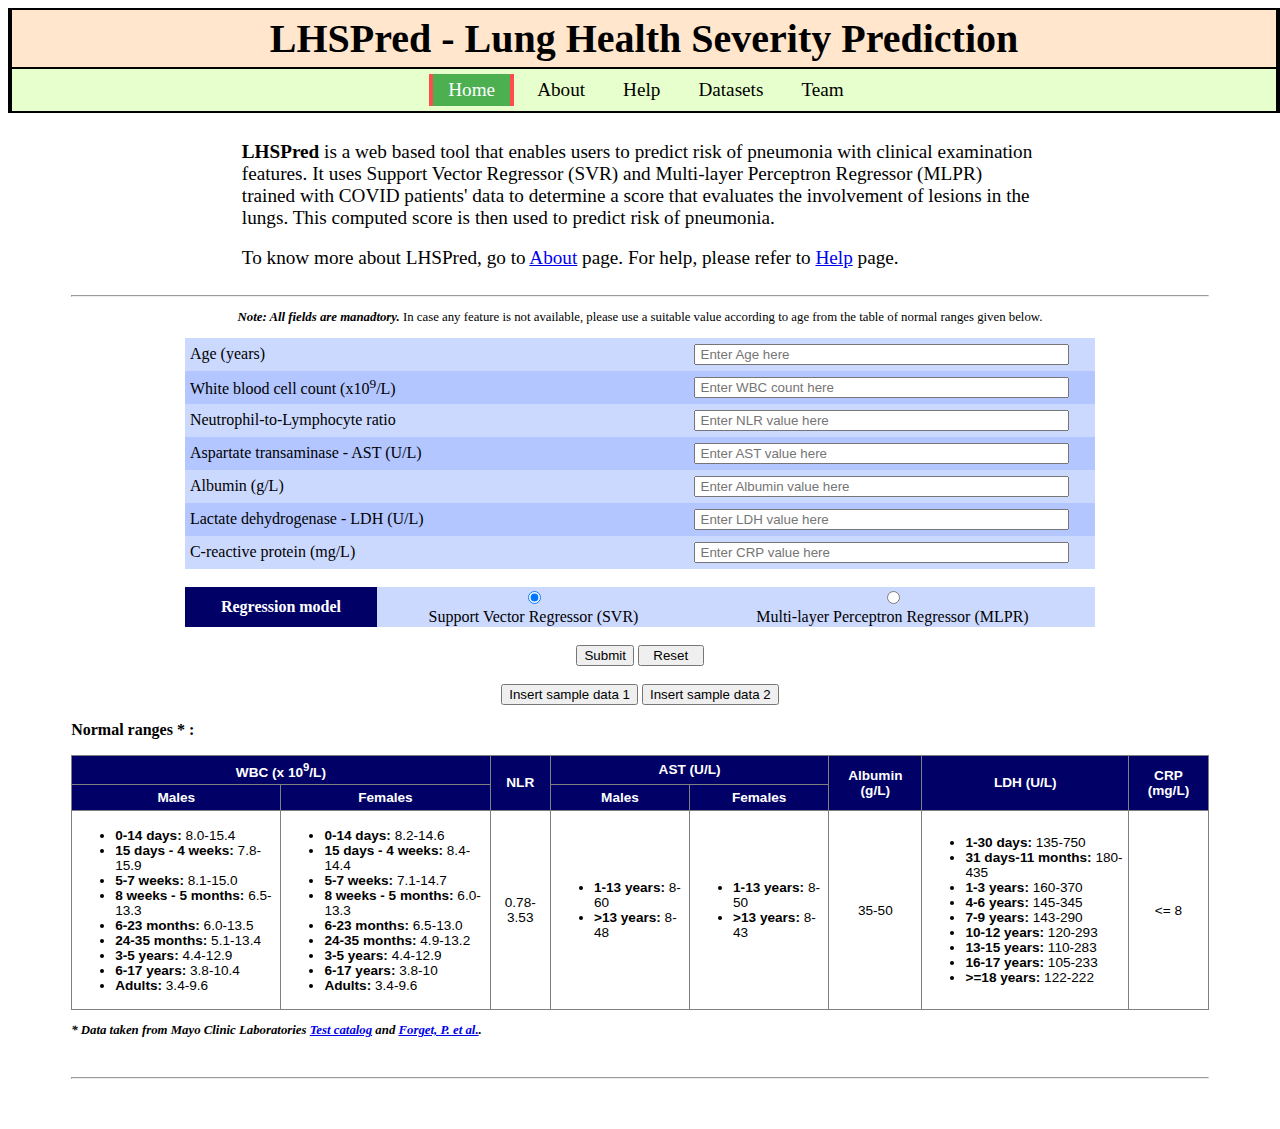
==== index.html @ 634d1f1c "Add web code and resources" ====
<!DOCTYPE html>
<html>
    <head>
        <meta charset="UTF-8">
        <title>Home - LHSPred</title>
        <link rel = "stylesheet" type = "text/css" href = "css/main.css" />
        <script>
            var demoData = [[30,4.86,1.26,13.9,39.36,137,0.32], [54,6.48,5.064,20,30.24,331.3,120]];
            function addDemoData(index) {
                var data = demoData[index];
                for(var i=0; i<data.length; ++i)
//                     alert('inp'+i+document.getElementById('inp'+i));
                    document.getElementById('inp'+i).value = data[i];
            }
        </script>
    </head>
    <body>
        <div class = "section_header">
            <center><p class="title">LHSPred - Lung Health Severity Prediction</p></center>
        </div>

        <div class = "section_menu">
            <center>
            <table cellpadding="3px">
                <tr class="nav">
                    <td class="nav"><a href="#" class="active">Home</a></td>
                    <td class="nav"><a href="about.html" class="side_nav">About</a></td>
                    <td class="nav"><a href="help.html" class="side_nav">Help</a></td>
                    <td class="nav"><a href="datasets.php?type=tt" class="side_nav">Datasets</a></td>
                    <td class="nav"><a href="team.html" class="side_nav">Team</a></td>
                </tr>
            </table>
            </center>
        </div>

        <!--<div class = "section_left"></div>-->
        
        <div class = "section_middle">
            <br/>
            <p class="intro">
                <b>LHSPred</b> is a web based tool that enables users to predict risk of 
                pneumonia with clinical examination features. It uses Support Vector Regressor 
                (SVR) and Multi-layer Perceptron Regressor (MLPR) trained with COVID patients' 
                data to determine a score that evaluates the involvement of lesions in the lungs. 
                This computed score is then used to predict risk of pneumonia.
            </p><br/>
            <p class="intro">
                To know more about LHSPred, go to <a href="about.html">About</a> page. For help, 
                please refer to <a href="help.html">Help</a> page.
            </p>
            <br/><hr/>
            <p style="font-size:0.8em;text-align:center;">
                <b><i>Note: All fields are manadtory.</i></b> In case any feature is not available, 
                please use a suitable value according to age from the table of normal ranges given below.
            </p>
            <form action = "prediction.php" method = "POST">
                <table class = "form" border = "0" id = "stable">
                    <tr>
                        <td style="padding-left : 5px;">Age (years)</td>
                        <td><input type = "number" class = "full" min = "1" name = "age" id="inp0" placeholder="Enter Age here" required /></td>
                    </tr>
                    <tr>
                        <td style="padding-left : 5px;">White blood cell count (x10<sup>9</sup>/L)</td>
                        <td><input type = "number" class = "full" min = "0" step = "0.001" name = "wbc" id="inp1" placeholder="Enter WBC count here" required /></td>
                    </tr>
                    <tr>
                        <td style="padding-left : 5px;">Neutrophil-to-Lymphocyte ratio</td>
                        <td><input type = "number" class = "full" min = "0" step = "0.001" name = "nlr" id="inp2" placeholder="Enter NLR value here" required /></td>
                    </tr>
                    <tr>
                        <td style="padding-left : 5px;">Aspartate transaminase - AST (U/L)</td>
                        <td><input type = "number" class = "full" min = "0" step = "0.001" name = "ast" id="inp3" placeholder="Enter AST value here" required /></td>
                    </tr>
                    <tr>
                        <td style="padding-left : 5px;">Albumin (g/L)</td>
                        <td><input type = "number" class = "full" min = "0" step = "0.001" name = "albumin" id="inp4" placeholder="Enter Albumin value here" required /></td>
                    </tr>
                    <tr>
                        <td style="padding-left : 5px;">Lactate dehydrogenase - LDH (U/L)</td>
                        <td><input type = "number" class = "full" min = "0" step = "0.001" name = "ldh" id="inp5" placeholder="Enter LDH value here" required /></td>
                    </tr>
                    <tr>
                        <td style="padding-left : 5px;">C-reactive protein (mg/L)</td>
                        <td><input type = "number" class = "full" min = "0" step = "0.001" name = "crp" id="inp6" placeholder="Enter CRP value here" required /></td>
                    </tr>
                </table>
                <br/>
                <table class = "form" border = "0">
                    <tr>
                        <th>Regression model</th>
                        <td><center><input type = "radio" name = "model_id" value = "SVR" checked /><br/>Support Vector Regressor (SVR)</center></td>
                        <td><center><input type = "radio" name = "model_id" value = "MLPR"/><br/>Multi-layer Perceptron Regressor (MLPR)</center></td>
<!--                         <td><center><input type = "radio" name = "model_id" value = "x"/><br/>x</center></td> -->
                    </tr>
                </table>
                <br/>
                <center>
                    <input type = "submit" value = "Submit" />
                    <input type = "reset" value = "  Reset  " />
                    <br/><br/>
                    <input type="button" onclick="addDemoData(0)" value="Insert sample data 1" />
                    <input type="button" onclick="addDemoData(1)" value="Insert sample data 2" />
                </center>
            </form>
            <p><b>Normal ranges * : </b><p>
            <table border=1 cellpadding="3px" style="border-collapse:collapse; font:0.85em Arial; width:100%;">
                <tr>
                    <th colspan="2">WBC (x 10<sup>9</sup>/L)</th>
                    <th rowspan="2">NLR</th>
                    <th colspan="2">AST (U/L)</th>
                    <th rowspan="2">Albumin (g/L)</th>
                    <th rowspan="2" colspan="1">LDH (U/L)</th>
                    <th rowspan="2">CRP (mg/L)</th>
                </tr>
                <tr>
                    <th colspan="1">Males</th>
                    <th colspan="1">Females</th>
                    <th colspan="1">Males</th>
                    <th colspan="1">Females</th>
                </tr>
                <tr>
                    <td>
                        <ul>
                            <li><b>0-14 days:</b> 8.0-15.4</li>
                            <li><b>15 days - 4 weeks:</b> 7.8-15.9</li>
                            <li><b>5-7 weeks:</b> 8.1-15.0</li>
                            <li><b>8 weeks - 5 months:</b> 6.5-13.3</li>
                            <li><b>6-23 months:</b> 6.0-13.5</li>
                            <li><b>24-35 months:</b> 5.1-13.4</li>
                            <li><b>3-5 years:</b> 4.4-12.9</li>
                            <li><b>6-17 years:</b> 3.8-10.4</li>
                            <li><b>Adults:</b> 3.4-9.6</li>
                        </ul>
                    </td>
                    <td>
                        <ul>
                            <li><b>0-14 days:</b> 8.2-14.6</li>
                            <li><b>15 days - 4 weeks:</b> 8.4-14.4</li>
                            <li><b>5-7 weeks:</b> 7.1-14.7</li>
                            <li><b>8 weeks - 5 months:</b> 6.0-13.3</li>
                            <li><b>6-23 months:</b> 6.5-13.0</li>
                            <li><b>24-35 months:</b> 4.9-13.2</li>
                            <li><b>3-5 years:</b> 4.4-12.9</li>
                            <li><b>6-17 years:</b> 3.8-10</li>
                            <li><b>Adults:</b> 3.4-9.6</li>
                        </ul>
                    </td>
                    <td rowspan="1"><center>0.78-3.53</center></td>
                    <td>
                        <ul>
                            <li><b>1-13 years:</b> 8-60</li>
                            <li><b>&gt;13 years:</b> 8-48</li>
                        </ul>
                    </td>
                    <td>
                        <ul>
                            <li><b>1-13 years:</b> 8-50</li>
                            <li><b>&gt;13 years:</b> 8-43</li>
                        </ul>
                    </td>
                    <td rowspan="1"><center>35-50</center></td>
                    <td>
                        <ul>
                            <li><b>1-30 days:</b> 135-750</li>
                            <li><b>31 days-11 months:</b> 180-435</li>
                            <li><b>1-3 years:</b> 160-370</li>
                            <li><b>4-6 years:</b> 145-345</li>
                            <li><b>7-9 years:</b> 143-290</li>
                            <li><b>10-12 years:</b> 120-293</li>
                            <li><b>13-15 years:</b> 110-283</li>
                            <li><b>16-17 years:</b> 105-233</li>
                            <li><b>&gt;=18 years:</b> 122-222</li>
                        </ul>
                    </td>
                    <td rowspan="1"><center>&lt;= 8</center></td>
                </tr>
            </table>
            <p style="font-size:0.8em;//text-align:center;">
                <b><i>* Data taken from Mayo Clinic Laboratories 
                <a href="https://www.mayocliniclabs.com/test-catalog/">Test catalog</a> and 
                <a href="https://doi.org/10.1186/s13104-016-2335-5">Forget, P. et al.</a>.</i></b>
            </p>
            <br/><hr/>
            <p>&nbsp;</p>
        </div>
    </body>
</html>
---- css/main.css ----
.section_header{
    width: 100%;
    background-color: #ffe6cc;
    border-style: solid;
    border-width: 2px 4px 0px 4px;
}
.title{
/*     background-color: #ffe6cc; */
    font-size: 2.5em;
    font-weight: bold;
    margin: 0;
    padding: 5px;
/*     margin-color: #ffe6cc; */
}
.section_menu{
    width : 100%;
    background-color : #e6ffcc;
    border-style : solid;
    border-width : 2px 4px 2px 4px;
}
.section_left{
    padding : 20px 0px 0px 0px;
    width : 14%;
    float : left;
}
.section_middle{
    width : 90%;
    margin: 0% 5% 0% 5%;
/*     float : right; */
    padding-top : 10px;
    /*                 background-color : lightyellow */
}
.section_right{
    width : 85%;
/*     margin: 0% 5% 0% 5%; */
    float : right;
    padding-top : 10px;
    /*                 background-color : lightyellow */
}
div.side_nav{
    border-style : solid;
    border-width : 0px 0px 1px 0px;
    background-color : #e6ffcc;
}
a.side_nav{
    display : block;
    padding : 5px 15px 5px 15px;
    font-size: 1.2em;
    text-decoration : none;
    color : black;
}
a.side_nav:hover{
    background-color : #dddddd;
}
a.active {
    background-color: #4CAF50;
    color: white;
    font-size: 1.2em;
    display : block;
    padding : 5px 15px 5px 15px;
    text-decoration : none;
    border-style : solid;
    border-color : #ff4d4d;
    border-width : 0px 4px 0px 4px;
}
table.form{
    border-collapse : collapse;
    border-width : 0px;
    width : 80%;
    margin-left : 10%;
    margin-right : 10%;
}
table.form tr:nth-child(odd){
    background-color : #ccd9ff;
}
table.form tr:nth-child(even){
    background-color : #b3c6ff;
}
table.view{
    border-collapse : collapse;
    border-width : 0px;
    align : center;
}
table.view tr:nth-child(odd){
    background-color : #ccd9ff;
}
table.view tr:nth-child(even){
    background-color : #b3c6ff;
}
th{
    background-color : #000066;
    color : #ffffff;
    padding : 5px;
}
input.full, select.full{
    width : 91%;
    margin-top : 5px;
    margin-bottom : 5px;
    padding-left : 5px;
}
input.drug, select.drug{
    width : 98%;
    margin-left : 1%;
    margin-top : 5px;
    margin-bottom : 5px;
    padding : 1px 5px 1px 5px;
}
.intro{
    width: 70%;
    margin: 0% 15% 0% 15%;
    font-size: 1.2em;
}
@media print{
    .section_left, button.noprint {
        display : none;
    }
}
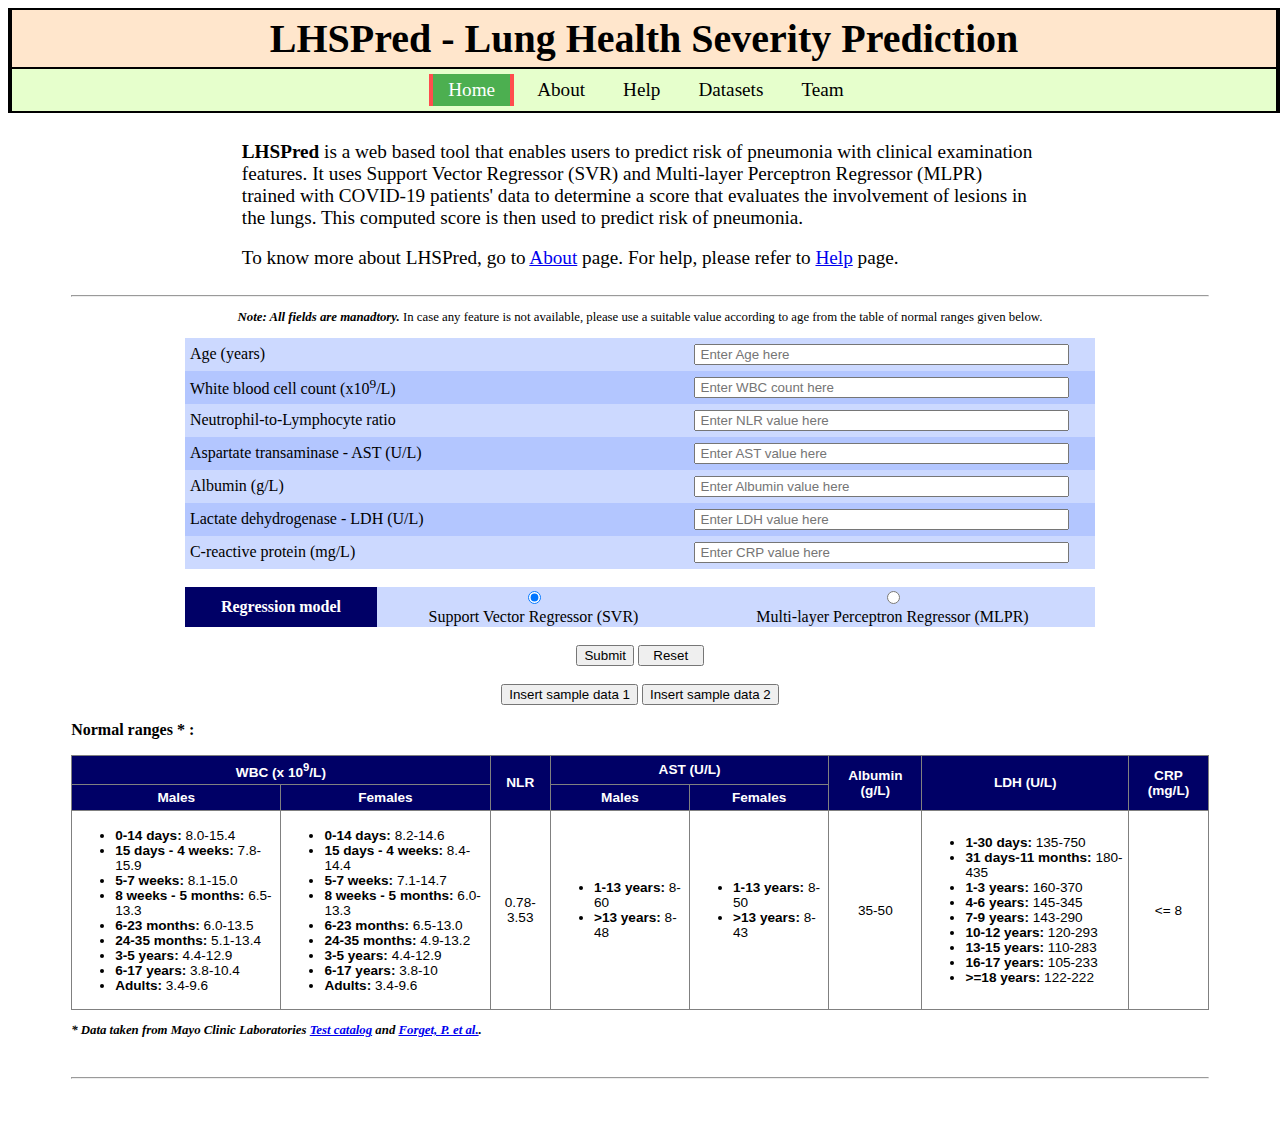
==== commit 0595a2a0: "Minor text changes" ====
--- a/index.html
+++ b/index.html
@@ -40,7 +40,7 @@
             <p class="intro">
                 <b>LHSPred</b> is a web based tool that enables users to predict risk of 
                 pneumonia with clinical examination features. It uses Support Vector Regressor 
-                (SVR) and Multi-layer Perceptron Regressor (MLPR) trained with COVID patients' 
+                (SVR) and Multi-layer Perceptron Regressor (MLPR) trained with COVID-19 patients' 
                 data to determine a score that evaluates the involvement of lesions in the lungs. 
                 This computed score is then used to predict risk of pneumonia.
             </p><br/>
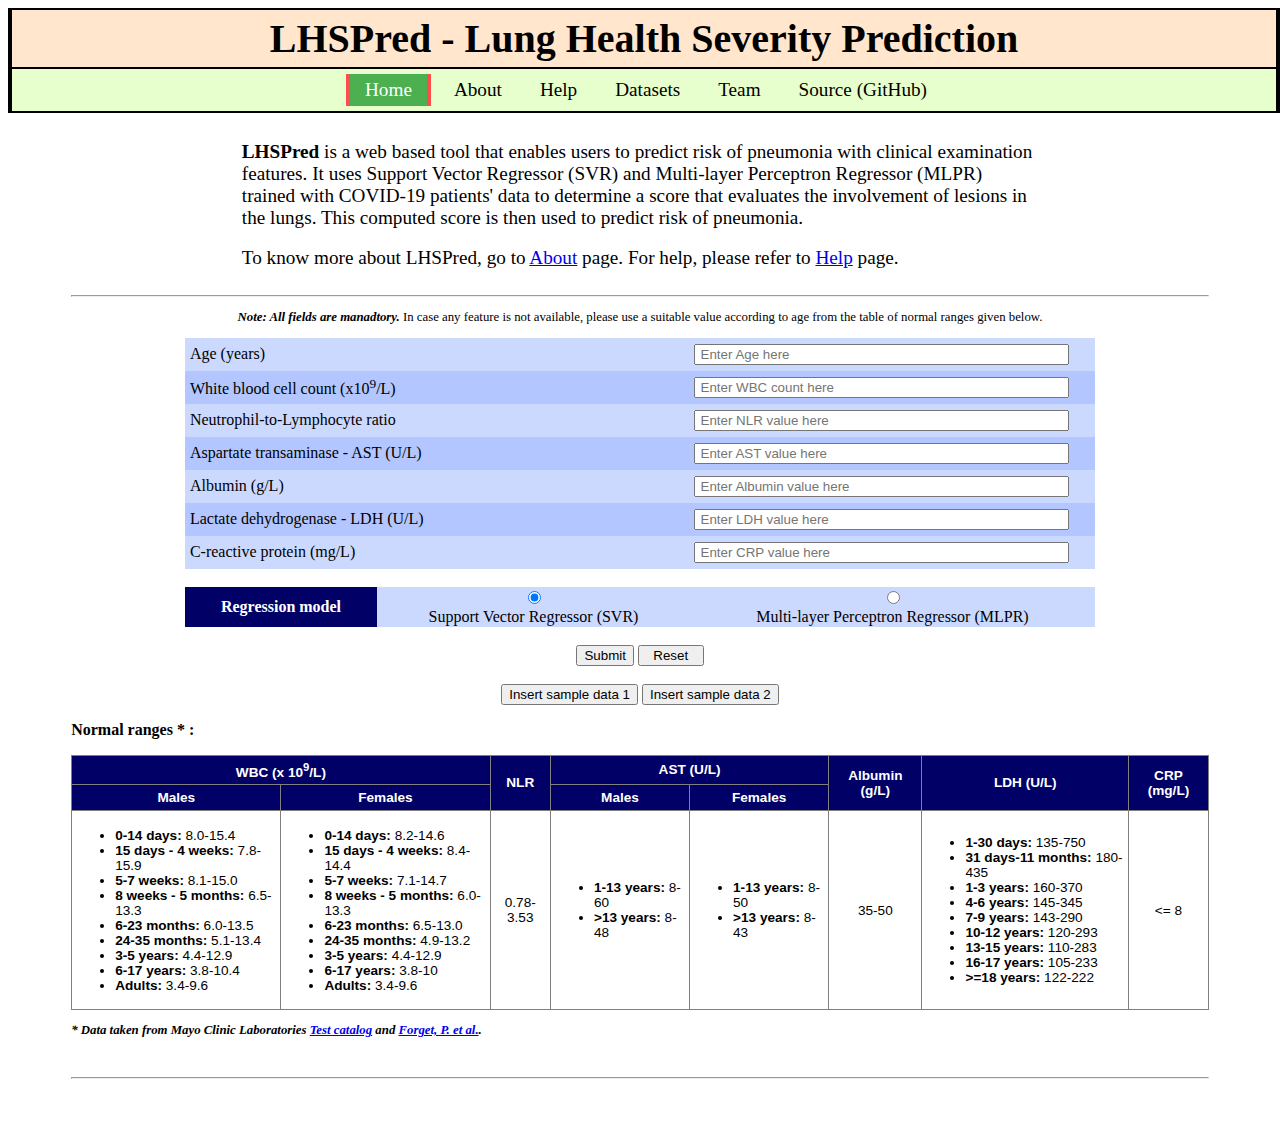
==== commit f1924be3: "Add GitHub source link in menubar" ====
--- a/index.html
+++ b/index.html
@@ -28,6 +28,7 @@
                     <td class="nav"><a href="help.html" class="side_nav">Help</a></td>
                     <td class="nav"><a href="datasets.php?type=tt" class="side_nav">Datasets</a></td>
                     <td class="nav"><a href="team.html" class="side_nav">Team</a></td>
+                    <td class="nav"><a href="https://github.com/ttsudipto/lhspred" class="side_nav">Source (GitHub)</a></td>
                 </tr>
             </table>
             </center>
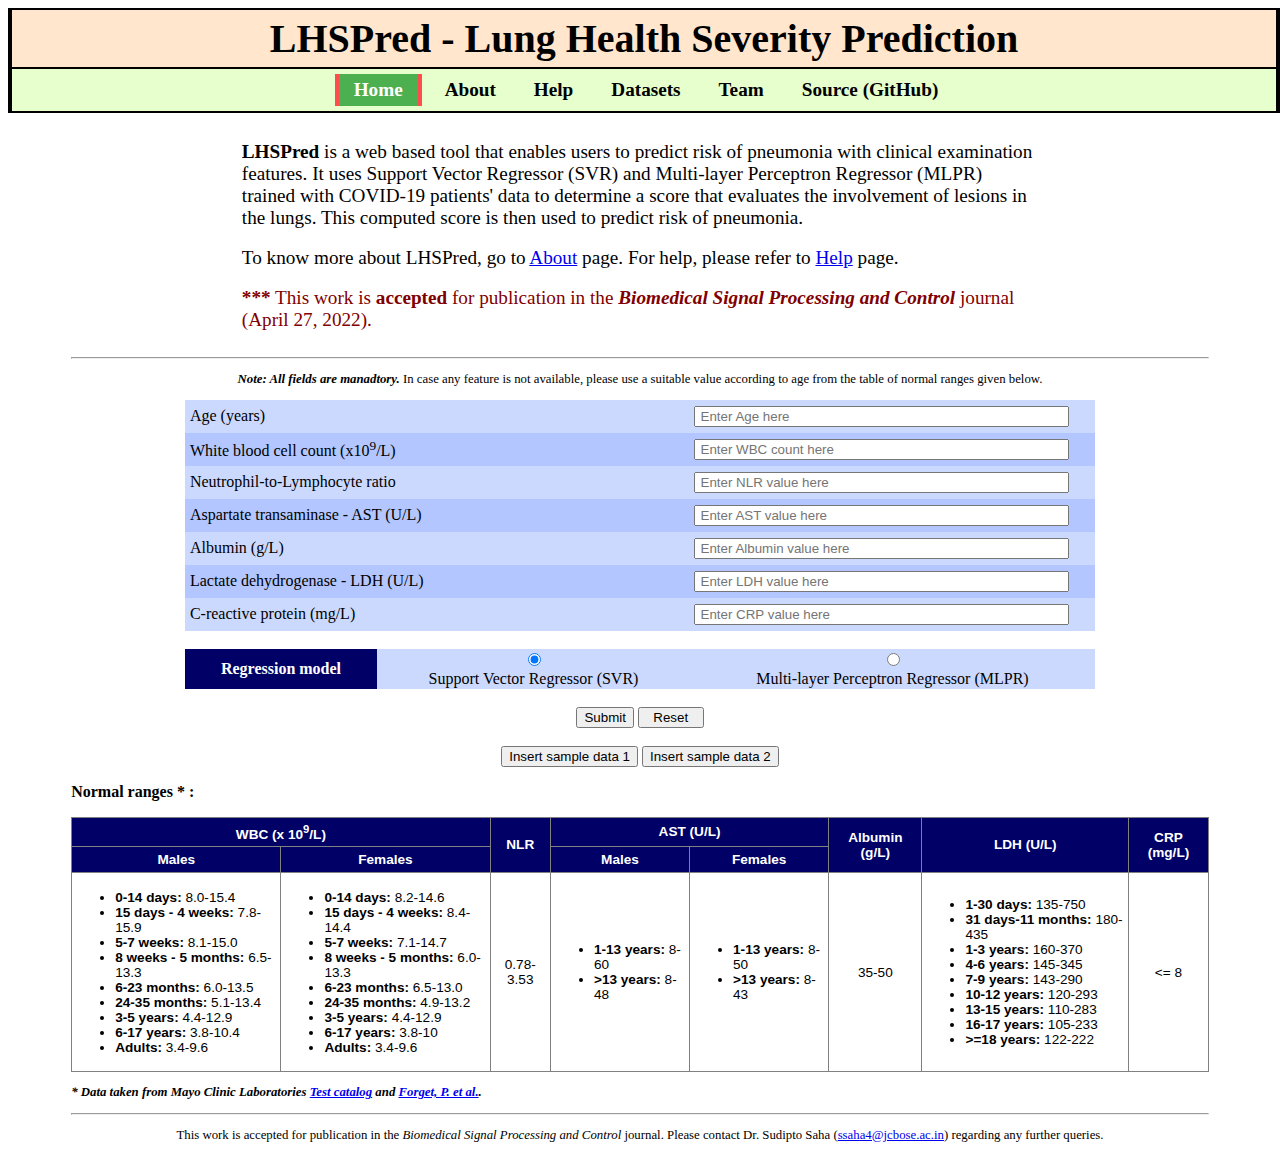
==== commit 5b16fb5d: "Add footer in webpages." ====
--- a/index.html
+++ b/index.html
@@ -48,6 +48,10 @@
             <p class="intro">
                 To know more about LHSPred, go to <a href="about.html">About</a> page. For help, 
                 please refer to <a href="help.html">Help</a> page.
+            </p><br/>
+            <p class="intro" style="color:maroon;">
+                <b>***</b> This work is <b>accepted</b> for publication in the <b><i>Biomedical 
+                Signal Processing and Control</i></b> journal (April 27, 2022).
             </p>
             <br/><hr/>
             <p style="font-size:0.8em;text-align:center;">
@@ -181,8 +185,12 @@
                 <a href="https://www.mayocliniclabs.com/test-catalog/">Test catalog</a> and 
                 <a href="https://doi.org/10.1186/s13104-016-2335-5">Forget, P. et al.</a>.</i></b>
             </p>
-            <br/><hr/>
-            <p>&nbsp;</p>
+            <hr/>
+            <p style="font-size:0.8em;text-align:center;">
+                This work is accepted for publication in the <i>Biomedical Signal Processing and Control</i> journal. 
+                Please contact Dr. Sudipto Saha (<a href="mailto:ssaha4@jcbose.ac.in">ssaha4@jcbose.ac.in</a>)
+                regarding any further queries.
+            </p>
         </div>
     </body>
 </html> 
--- a/css/main.css
+++ b/css/main.css
@@ -46,6 +46,7 @@
     display : block;
     padding : 5px 15px 5px 15px;
     font-size: 1.2em;
+    font-weight: bold;
     text-decoration : none;
     color : black;
 }
@@ -56,6 +57,7 @@
     background-color: #4CAF50;
     color: white;
     font-size: 1.2em;
+    font-weight: bold;
     display : block;
     padding : 5px 15px 5px 15px;
     text-decoration : none;
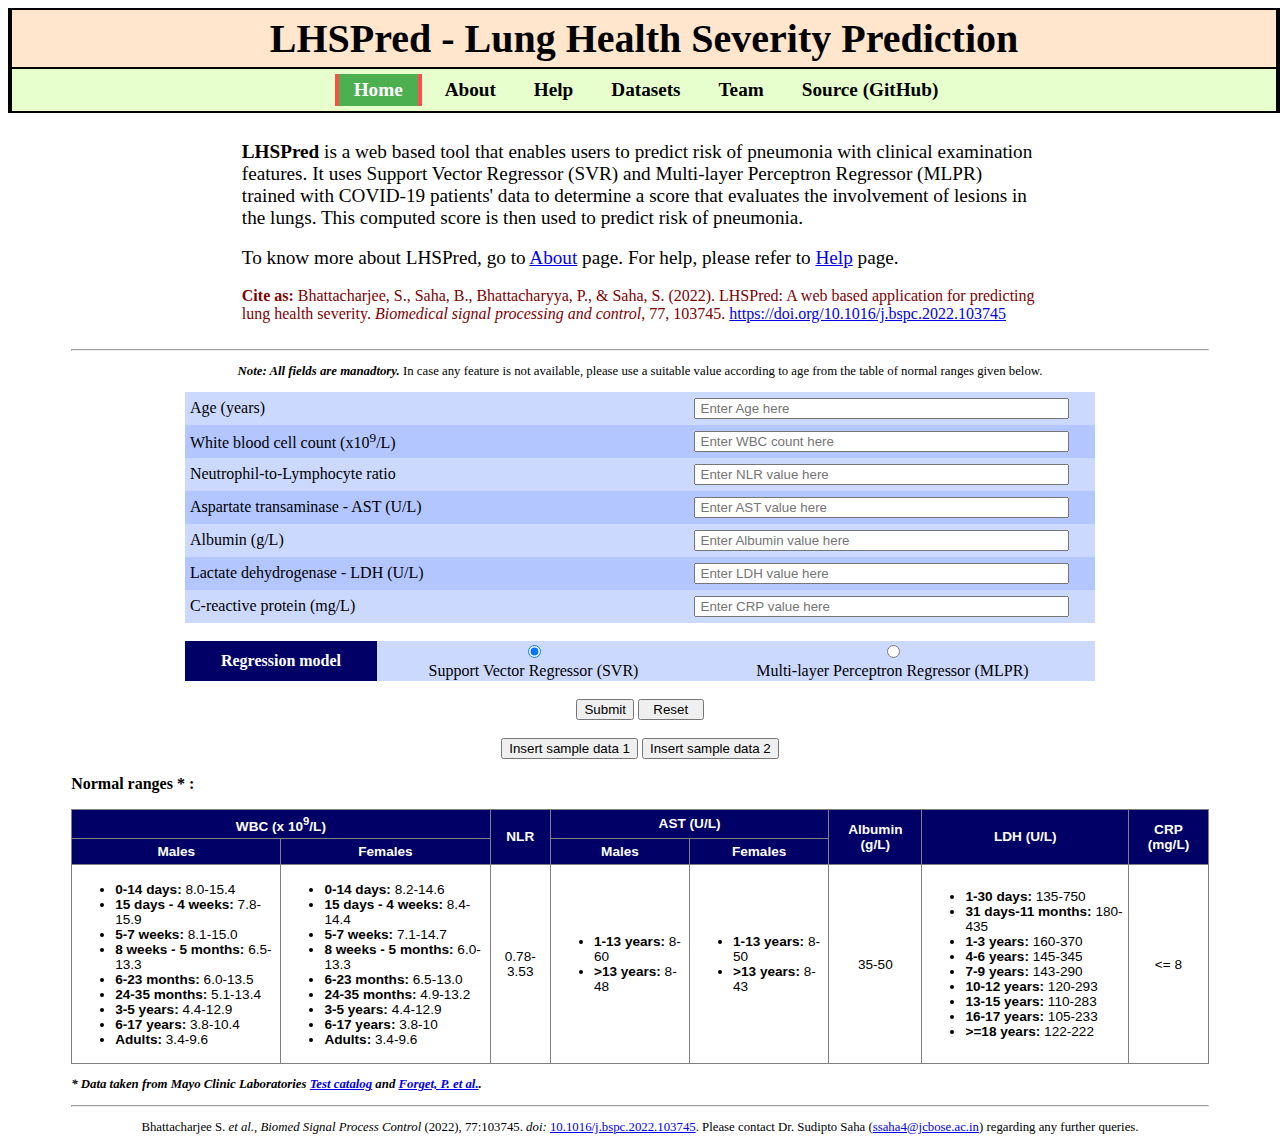
==== commit 788be257: "Add citation information" ====
--- a/index.html
+++ b/index.html
@@ -2,7 +2,7 @@
 <html>
     <head>
         <meta charset="UTF-8">
-        <title>Home - LHSPred</title>
+        <title>Home - LHSPred - Lung Health Severity Prediction</title>
         <link rel = "stylesheet" type = "text/css" href = "css/main.css" />
         <script>
             var demoData = [[30,4.86,1.26,13.9,39.36,137,0.32], [54,6.48,5.064,20,30.24,331.3,120]];
@@ -49,9 +49,11 @@
                 To know more about LHSPred, go to <a href="about.html">About</a> page. For help, 
                 please refer to <a href="help.html">Help</a> page.
             </p><br/>
-            <p class="intro" style="color:maroon;">
-                <b>***</b> This work is <b>accepted</b> for publication in the <b><i>Biomedical 
-                Signal Processing and Control</i></b> journal (April 27, 2022).
+            <p class="intro" style="font-size:1em;color:maroon;">
+                <b>Cite as:</b> Bhattacharjee, S., Saha, B., Bhattacharyya, P., &amp; Saha, S. (2022). LHSPred: 
+                A web based application for predicting lung health severity. <i>Biomedical signal processing and 
+                control</i>, 77, 103745. 
+                <a href="https://doi.org/10.1016/j.bspc.2022.103745" target="_blank">https://doi.org/10.1016/j.bspc.2022.103745</a>
             </p>
             <br/><hr/>
             <p style="font-size:0.8em;text-align:center;">
@@ -187,7 +189,8 @@
             </p>
             <hr/>
             <p style="font-size:0.8em;text-align:center;">
-                This work is accepted for publication in the <i>Biomedical Signal Processing and Control</i> journal. 
+                Bhattacharjee S. <i>et al.</i>, <i>Biomed Signal Process Control</i> (2022), 77:103745. <i>doi:</i> 
+                <a href="https://doi.org/10.1016/j.bspc.2022.103745" target="_blank">10.1016/j.bspc.2022.103745</a>.
                 Please contact Dr. Sudipto Saha (<a href="mailto:ssaha4@jcbose.ac.in">ssaha4@jcbose.ac.in</a>)
                 regarding any further queries.
             </p>
